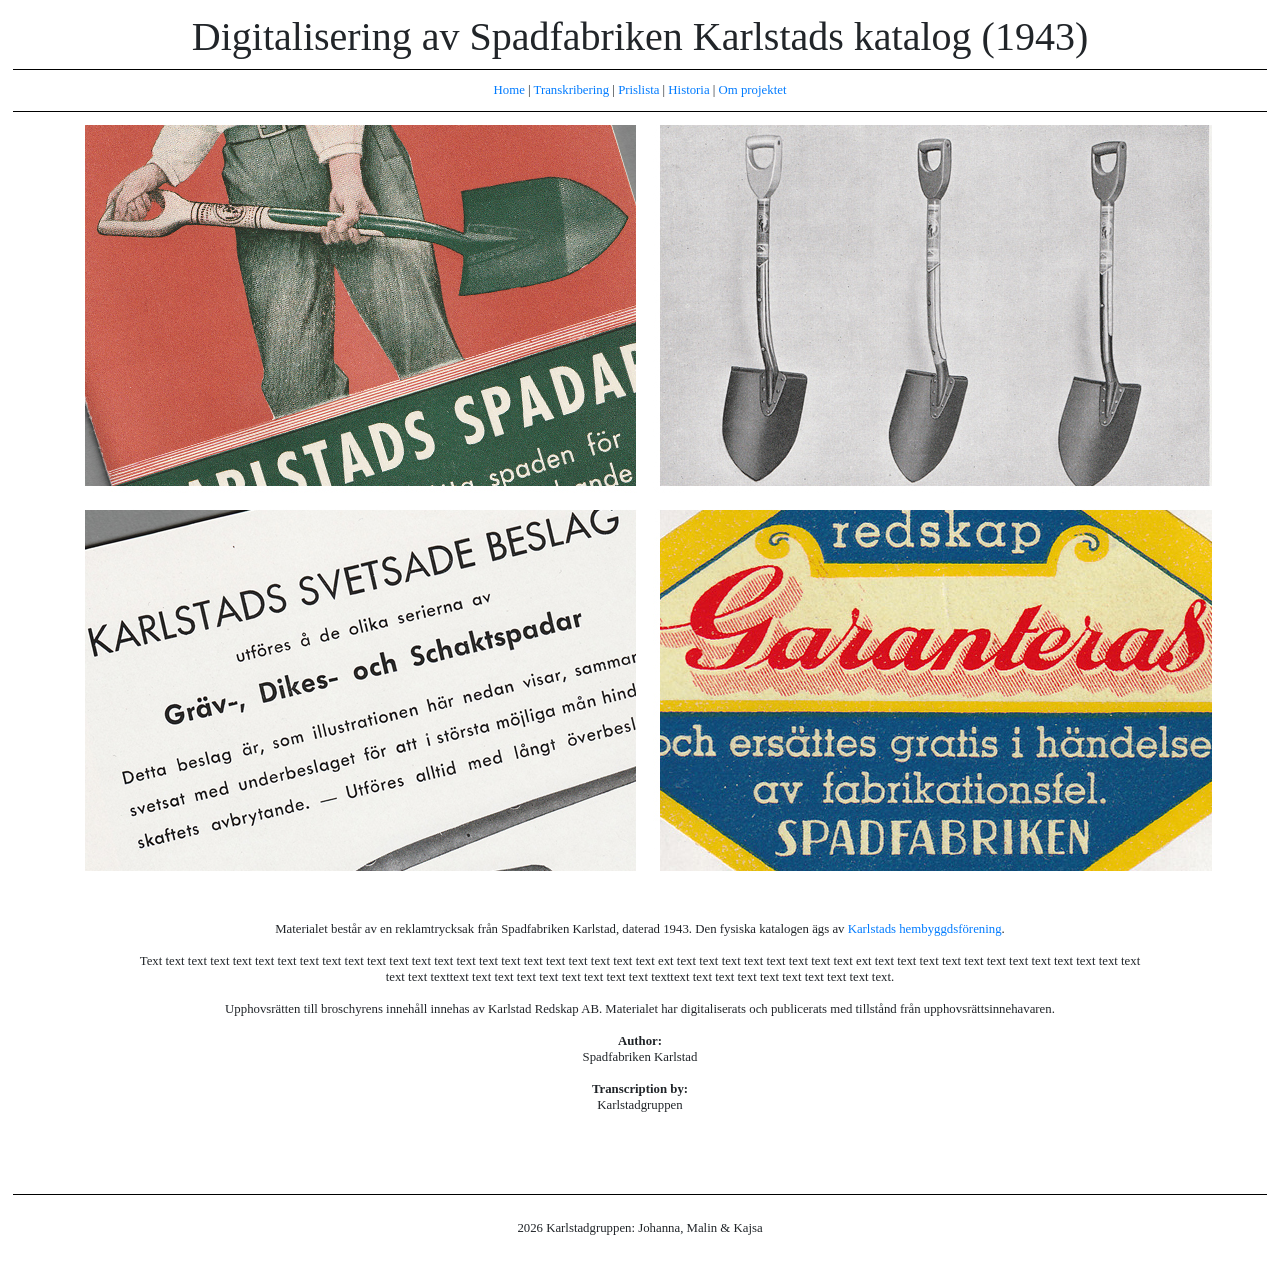
==== docs/index.html @ 49611ea3 "TEI-fil samt uppdatering HTML TEI-fil samt uppdatering av bild-sökväg i HTML" ====
<!DOCTYPE html>
<!DOCTYPE HTML>
<html lang="en" xml:lang="en">
   <head>
      <meta http-equiv="Content-Type" content="text/html; charset=UTF-8">
      <title>
                    
                    DCHM Template: Home
                </title>
      <link rel="stylesheet" href="https://stackpath.bootstrapcdn.com/bootstrap/4.3.1/css/bootstrap.min.css" integrity="sha384-ggOyR0iXCbMQv3Xipma34MD+dH/1fQ784/j6cY/iJTQUOhcWr7x9JvoRxT2MZw1T" crossorigin="anonymous">
      <link rel="stylesheet" href="assets/css/main.css">
      <link rel="stylesheet" href="assets/css/desktop.css">
   </head>
   <body>
      <header>
         <h1>Digitalisering av Spadfabriken Karlstads katalog (1943)</h1>
      </header>
      <nav id="sitenav"><a href="index.html">Home</a> |
         <a href="transkribering.html">Transkribering</a> |
      <a href="prislista.html">Prislista</a> |
      <a href="historia.html">Historia</a> |
      <a href="om.html">Om projektet</a> 
         </nav>
      <main id="manuscript">
         <div class="container">
            <div>

                  <article id="collage"><img class="large" src="assets/img/documents/Karlstads-spadar-collage.jpg">                    
             
            </div>
            <div class="row">
               <div class="col-sm">
                  <article id="details">
                     <p>Materialet består av en reklamtrycksak från Spadfabriken Karlstad, daterad 1943. Den
                        fysiska katalogen ägs av <a href="https://www.hembygd.se/karlstads-hembygdsf-rening">Karlstads
                        hembyggdsförening</a>. 
                        
                        <p>Text text text text text text text text text text text text text text text text text text text text text text text ext text text text text text text text text ext text text text text text text text text text text text text text text texttext text text text text text text text text texttext text text text text text text text text text.</p>
                        
                   </p>

                        <p>Upphovsrätten till broschyrens innehåll innehas av Karlstad Redskap AB. Materialet har digitaliserats och publicerats med tillstånd från upphovsrättsinnehavaren.</p>
                     <p><strong>Author:</strong><br>Spadfabriken Karlstad</p>
                     <p><strong>Transcription by:</strong><br>Karlstadgruppen<br></p>
                  </article>
               </div>
            </div>
         </div>
      </main>
      <footer>
         <div class="row" id="footer">
            <div class="col-sm copyright">
                 <div>
                  
                  2026 Karlstadgruppen: Johanna, Malin &amp; Kajsa
                              
            </div>
            </div>
         </div>
      </footer><script src="https://code.jquery.com/jquery-3.3.1.slim.min.js" integrity="sha384-q8i/X+965DzO0rT7abK41JStQIAqVgRVzpbzo5smXKp4YfRvH+8abtTE1Pi6jizo" crossorigin="anonymous"></script><script src="https://cdn.jsdelivr.net/npm/popper.js@1.14.3/dist/umd/popper.min.js" integrity="sha384-ZMP7rVo3mIykV+2+9J3UJ46jBk0WLaUAdn689aCwoqbBJiSnjAK/l8WvCWPIPm49" crossorigin="anonymous"></script><script src="https://cdn.jsdelivr.net/npm/bootstrap@4.1.3/dist/js/bootstrap.min.js" integrity="sha384-ChfqqxuZUCnJSK3+MXmPNIyE6ZbWh2IMqE241rYiqJxyMiZ6OW/JmZQ5stwEULTy" crossorigin="anonymous"></script></body>
</html>
---- docs/assets/css/main.css ----
body {
	padding: 1vw;
	font-family: 'Palatino','Palatino Linotype','Palatino LT STD','Book Antiqua','Georgia,serif';
	line-height: 1.25;
	font-size: 1vw;
  width: 100%;
	}

h1, h2, h3, nav, footer {
    text-align: center;
}

nav {
    margin-bottom: 1vw;
    border-top: 1px solid black;
    border-bottom: 1px solid black;
    padding: 1vw;
}

h2 {
    padding: 1vw;
}

h3 {
    font-weight: bold;
    padding: 1vw;
    
}

#details {
    padding: 2vw;
    margin: 1vw;
    text-align: center;    
}

footer {
    border-top: 1px solid black;
    padding-top: 1vw;
    margin-top: 1vw;
}

.copyright {
    width: 50%;
    margin: auto;
}

.copyright_logos, .copyright_text {
    display: inline;
}

.copyright_logo {
		width: 1vw;
		margin:.15vw;
	}

.row {
    padding: 1vw;
}


#collection {
    display: flex;
}

.thumbnail {
    margin: 5px;
    border: 1px solid black;
    width: 100px;
}

.img-full {
    margin: 5px;
    border: 1px solid black;
    width: 500px;
}
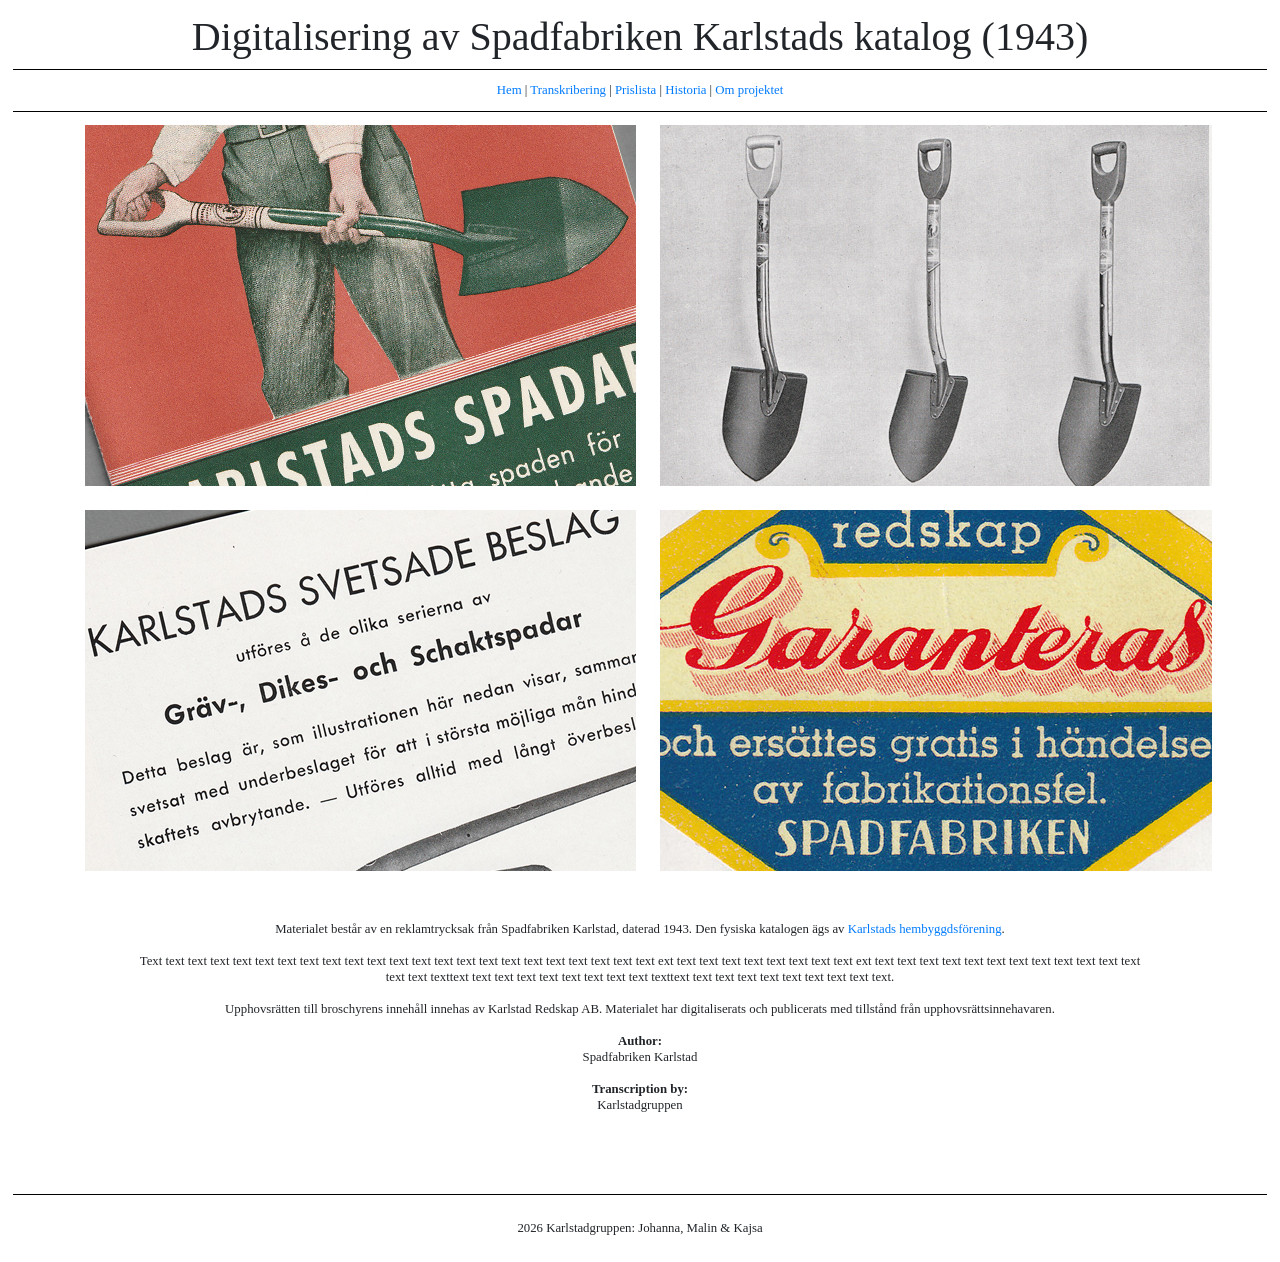
==== commit a5c5bf75: "Ändrade i menyn och fliknamnen Ändrade från Home till Hem och ändrade flikarnas namn" ====
--- a/docs/index.html
+++ b/docs/index.html
@@ -5,7 +5,7 @@
       <meta http-equiv="Content-Type" content="text/html; charset=UTF-8">
       <title>
                     
-                    DCHM Template: Home
+                    Hem
                 </title>
       <link rel="stylesheet" href="https://stackpath.bootstrapcdn.com/bootstrap/4.3.1/css/bootstrap.min.css" integrity="sha384-ggOyR0iXCbMQv3Xipma34MD+dH/1fQ784/j6cY/iJTQUOhcWr7x9JvoRxT2MZw1T" crossorigin="anonymous">
       <link rel="stylesheet" href="assets/css/main.css">
@@ -15,7 +15,7 @@
       <header>
          <h1>Digitalisering av Spadfabriken Karlstads katalog (1943)</h1>
       </header>
-      <nav id="sitenav"><a href="index.html">Home</a> |
+      <nav id="sitenav"><a href="index.html">Hem</a> |
          <a href="transkribering.html">Transkribering</a> |
       <a href="prislista.html">Prislista</a> |
       <a href="historia.html">Historia</a> |
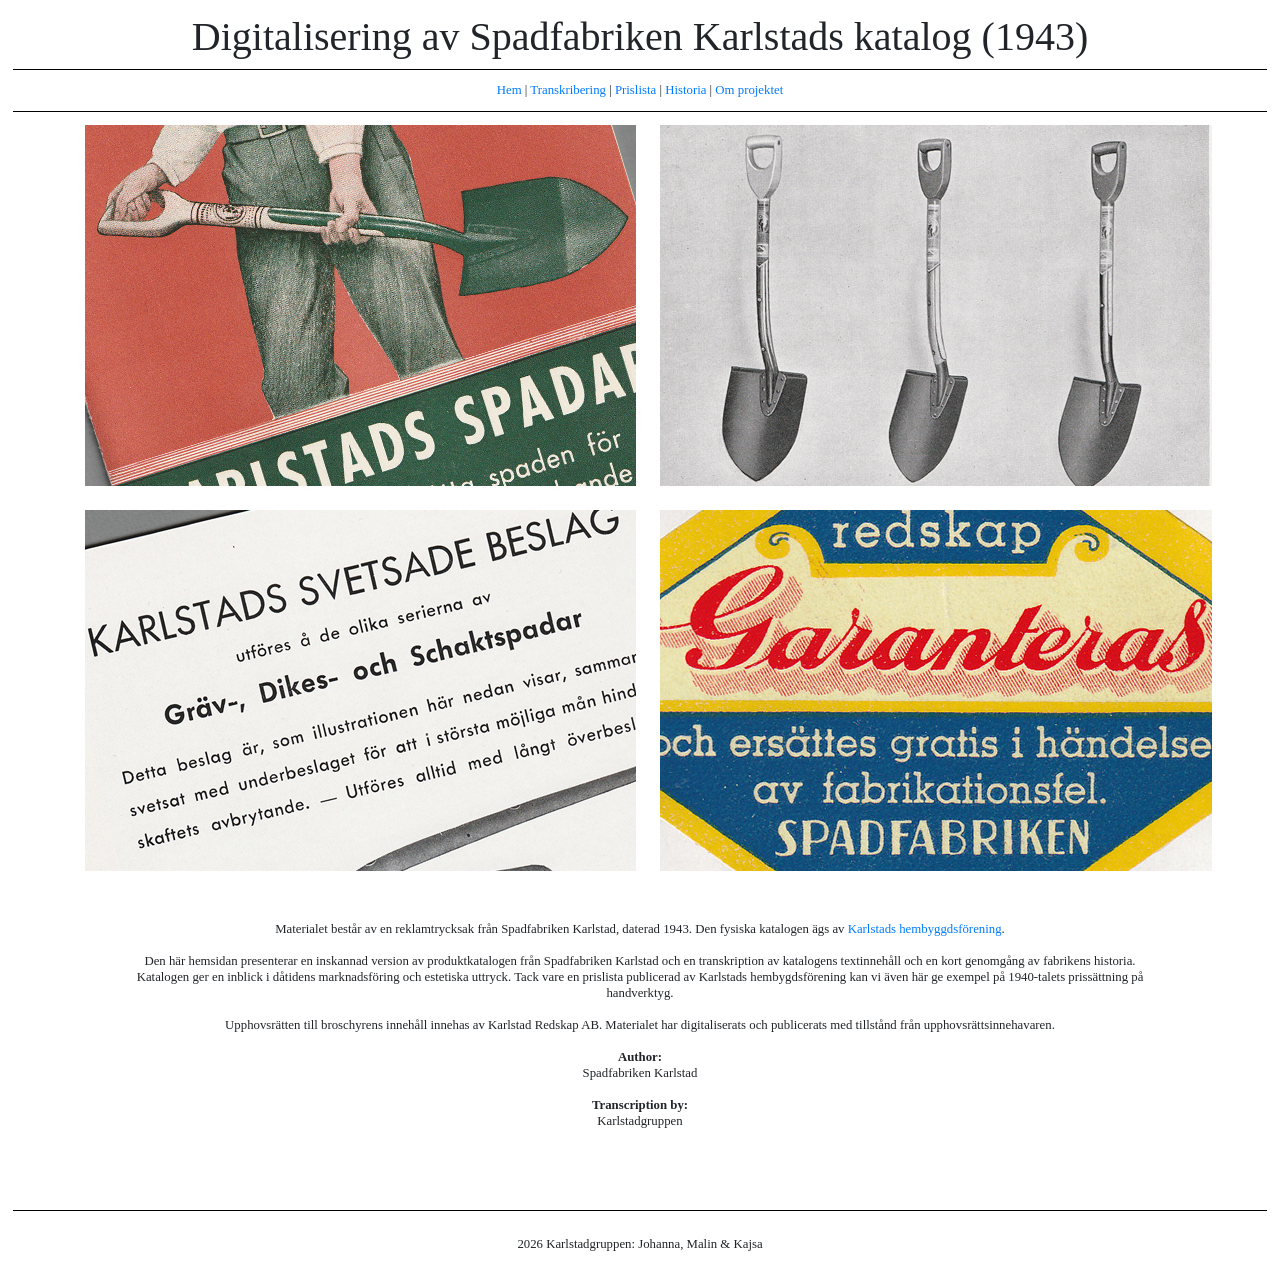
==== commit f279ccbe: "Uppdatering text index.html" ====
--- a/docs/index.html
+++ b/docs/index.html
@@ -35,8 +35,14 @@
                         fysiska katalogen ägs av <a href="https://www.hembygd.se/karlstads-hembygdsf-rening">Karlstads
                         hembyggdsförening</a>. 
                         
-                        <p>Text text text text text text text text text text text text text text text text text text text text text text text ext text text text text text text text text ext text text text text text text text text text text text text text text texttext text text text text text text text text texttext text text text text text text text text text.</p>
-                        
+                        <p> Den här hemsidan presenterar en inskannad version av produktkatalogen från Spadfabriken Karlstad och 
+                           en transkription av katalogens textinnehåll och en kort genomgång av fabrikens historia. 
+                           Katalogen ger en
+                           inblick i dåtidens marknadsföring och estetiska uttryck. Tack vare en prislista publicerad av Karlstads hembygdsförening
+                           kan vi även här ge exempel på 1940-talets prissättning på handverktyg.
+                     
+                          
+               
                    </p>
 
                         <p>Upphovsrätten till broschyrens innehåll innehas av Karlstad Redskap AB. Materialet har digitaliserats och publicerats med tillstånd från upphovsrättsinnehavaren.</p>
@@ -58,4 +64,4 @@
             </div>
          </div>
       </footer><script src="https://code.jquery.com/jquery-3.3.1.slim.min.js" integrity="sha384-q8i/X+965DzO0rT7abK41JStQIAqVgRVzpbzo5smXKp4YfRvH+8abtTE1Pi6jizo" crossorigin="anonymous"></script><script src="https://cdn.jsdelivr.net/npm/popper.js@1.14.3/dist/umd/popper.min.js" integrity="sha384-ZMP7rVo3mIykV+2+9J3UJ46jBk0WLaUAdn689aCwoqbBJiSnjAK/l8WvCWPIPm49" crossorigin="anonymous"></script><script src="https://cdn.jsdelivr.net/npm/bootstrap@4.1.3/dist/js/bootstrap.min.js" integrity="sha384-ChfqqxuZUCnJSK3+MXmPNIyE6ZbWh2IMqE241rYiqJxyMiZ6OW/JmZQ5stwEULTy" crossorigin="anonymous"></script></body>
-</html>+</html>
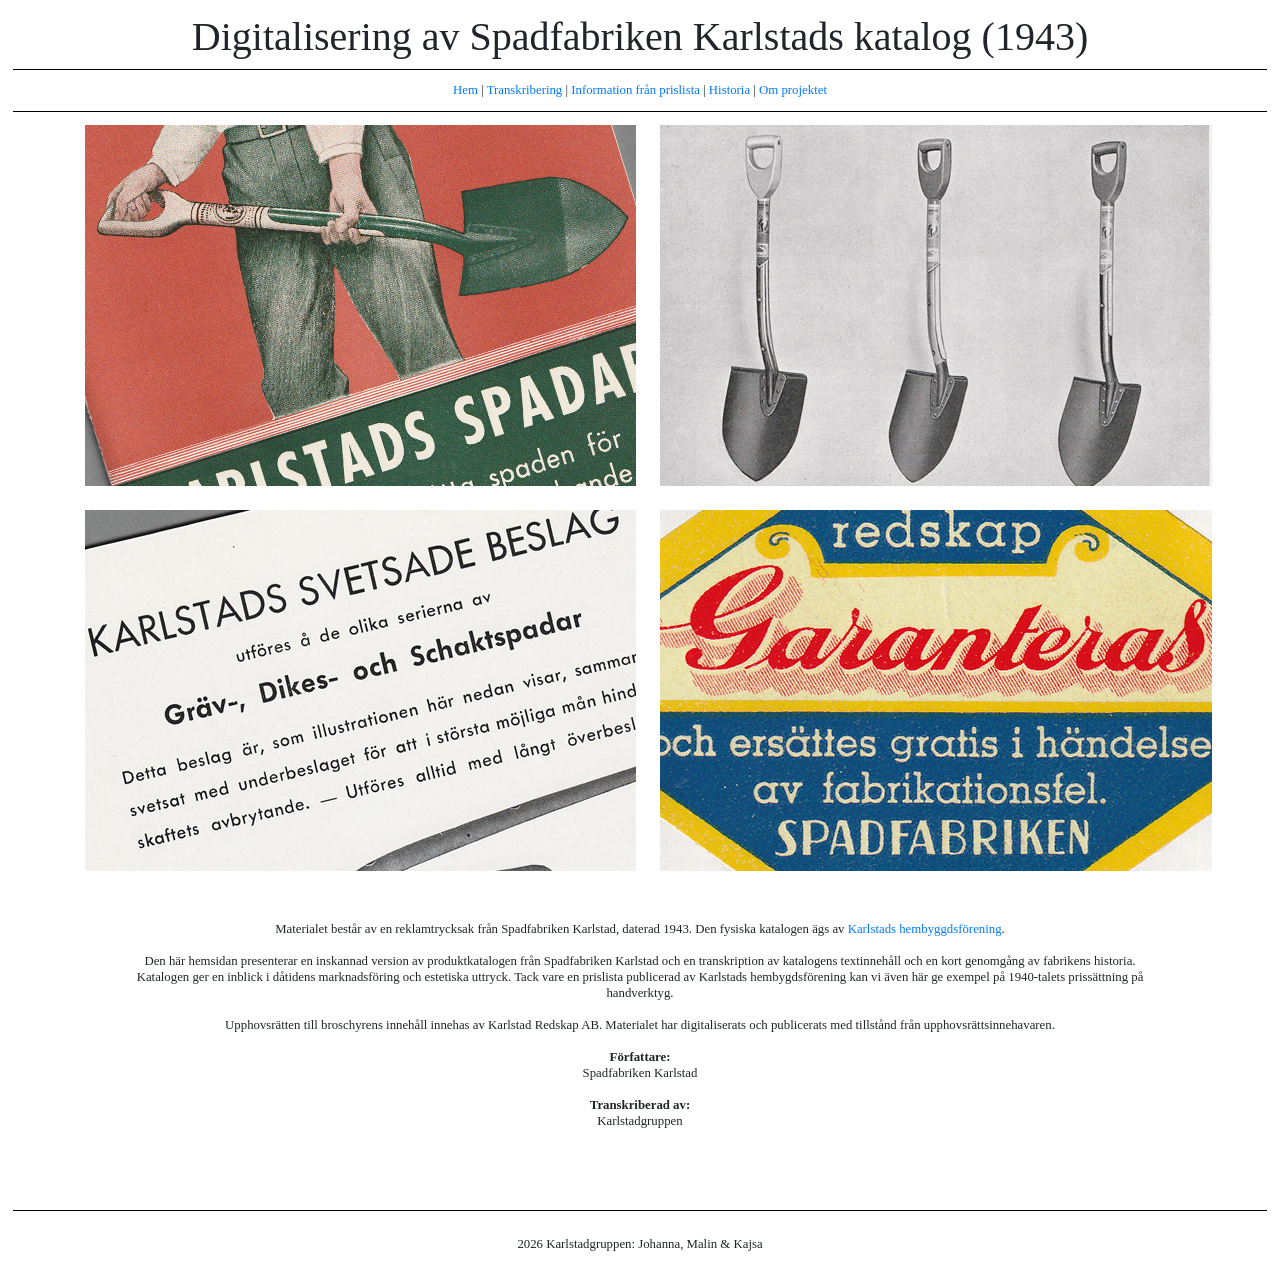
==== commit c4f93694: "HTML: Ändrat från prislista till information från prislista HTML: Ändrat från prislista till informa" ====
--- a/docs/index.html
+++ b/docs/index.html
@@ -17,7 +17,7 @@
       </header>
       <nav id="sitenav"><a href="index.html">Hem</a> |
          <a href="transkribering.html">Transkribering</a> |
-      <a href="prislista.html">Prislista</a> |
+      <a href="prislista.html">Information från prislista</a> |
       <a href="historia.html">Historia</a> |
       <a href="om.html">Om projektet</a> 
          </nav>
@@ -46,8 +46,8 @@
                    </p>
 
                         <p>Upphovsrätten till broschyrens innehåll innehas av Karlstad Redskap AB. Materialet har digitaliserats och publicerats med tillstånd från upphovsrättsinnehavaren.</p>
-                     <p><strong>Author:</strong><br>Spadfabriken Karlstad</p>
-                     <p><strong>Transcription by:</strong><br>Karlstadgruppen<br></p>
+                     <p><strong>Författare:</strong><br>Spadfabriken Karlstad</p>
+                     <p><strong>Transkriberad av:</strong><br>Karlstadgruppen<br></p>
                   </article>
                </div>
             </div>
--- a/docs/assets/css/main.css
+++ b/docs/assets/css/main.css
@@ -10,6 +10,11 @@
 
 h1, h2, h3, nav, footer {
     text-align: center;
+}
+
+h4  {
+    text-align: left;
+    padding-bottom: 1vw;
 }
 
 nav {
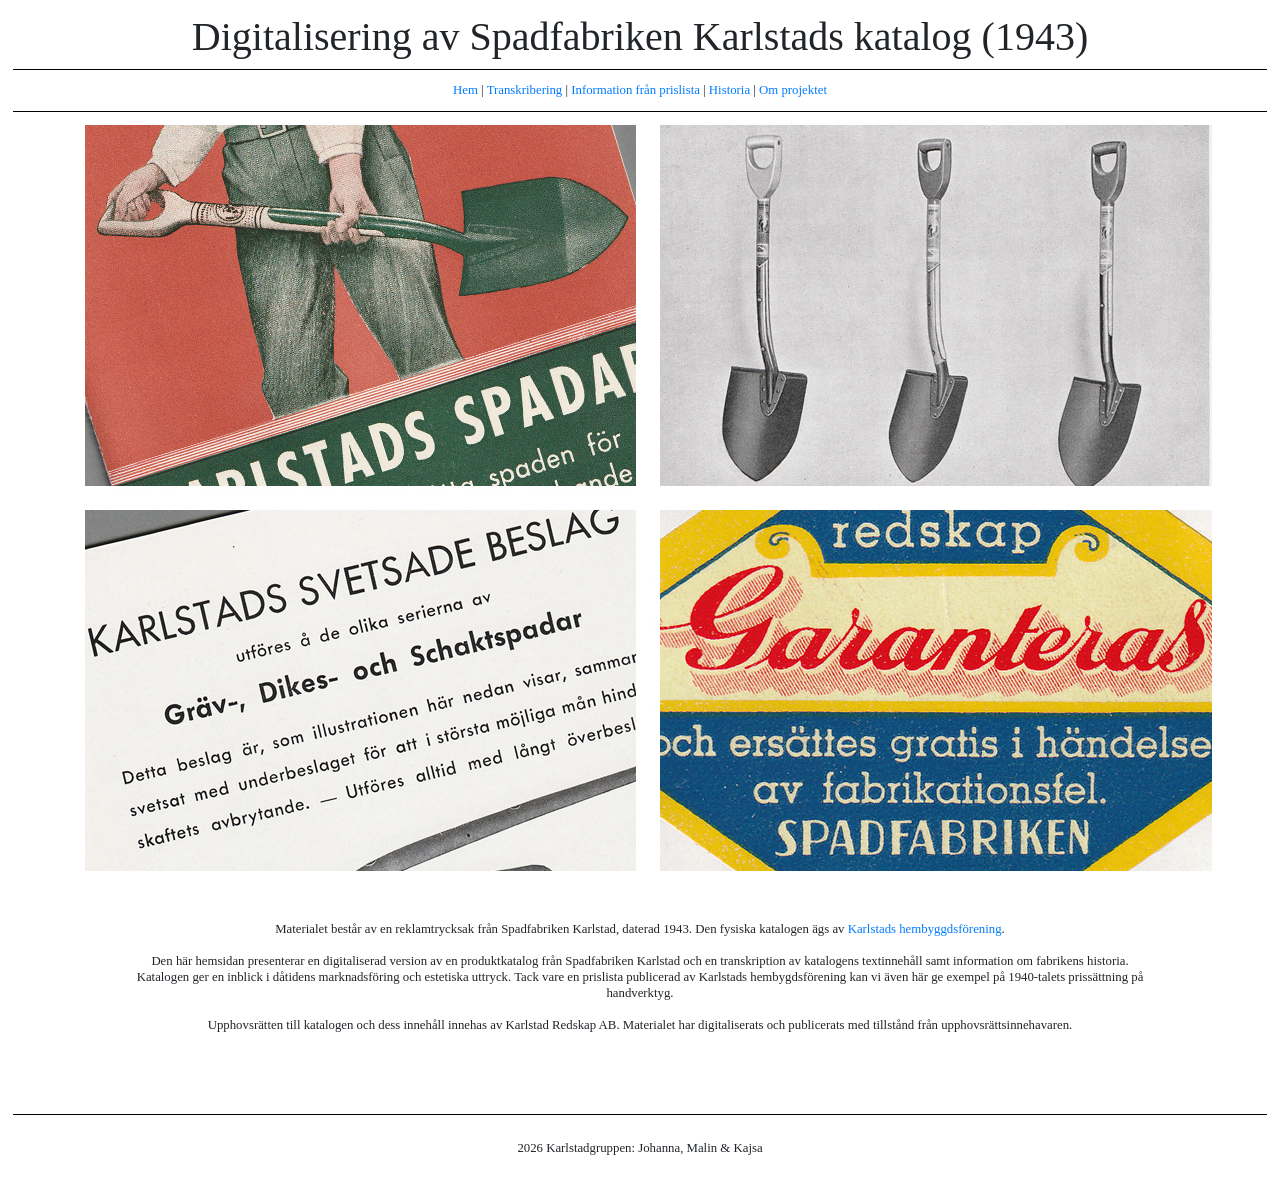
==== commit a5d9d627: "TEI HTML GitHub Några ändringar i TEI, HTML, License" ====
--- a/docs/index.html
+++ b/docs/index.html
@@ -35,8 +35,8 @@
                         fysiska katalogen ägs av <a href="https://www.hembygd.se/karlstads-hembygdsf-rening">Karlstads
                         hembyggdsförening</a>. 
                         
-                        <p> Den här hemsidan presenterar en inskannad version av produktkatalogen från Spadfabriken Karlstad och 
-                           en transkription av katalogens textinnehåll och en kort genomgång av fabrikens historia. 
+                        <p> Den här hemsidan presenterar en digitaliserad version av en produktkatalog från Spadfabriken Karlstad och 
+                           en transkription av katalogens textinnehåll samt information om fabrikens historia. 
                            Katalogen ger en
                            inblick i dåtidens marknadsföring och estetiska uttryck. Tack vare en prislista publicerad av Karlstads hembygdsförening
                            kan vi även här ge exempel på 1940-talets prissättning på handverktyg.
@@ -45,9 +45,8 @@
                
                    </p>
 
-                        <p>Upphovsrätten till broschyrens innehåll innehas av Karlstad Redskap AB. Materialet har digitaliserats och publicerats med tillstånd från upphovsrättsinnehavaren.</p>
-                     <p><strong>Författare:</strong><br>Spadfabriken Karlstad</p>
-                     <p><strong>Transkriberad av:</strong><br>Karlstadgruppen<br></p>
+                        <p>Upphovsrätten till katalogen och dess innehåll innehas av Karlstad Redskap AB. Materialet har digitaliserats och publicerats med tillstånd från upphovsrättsinnehavaren.</p>
+                     
                   </article>
                </div>
             </div>
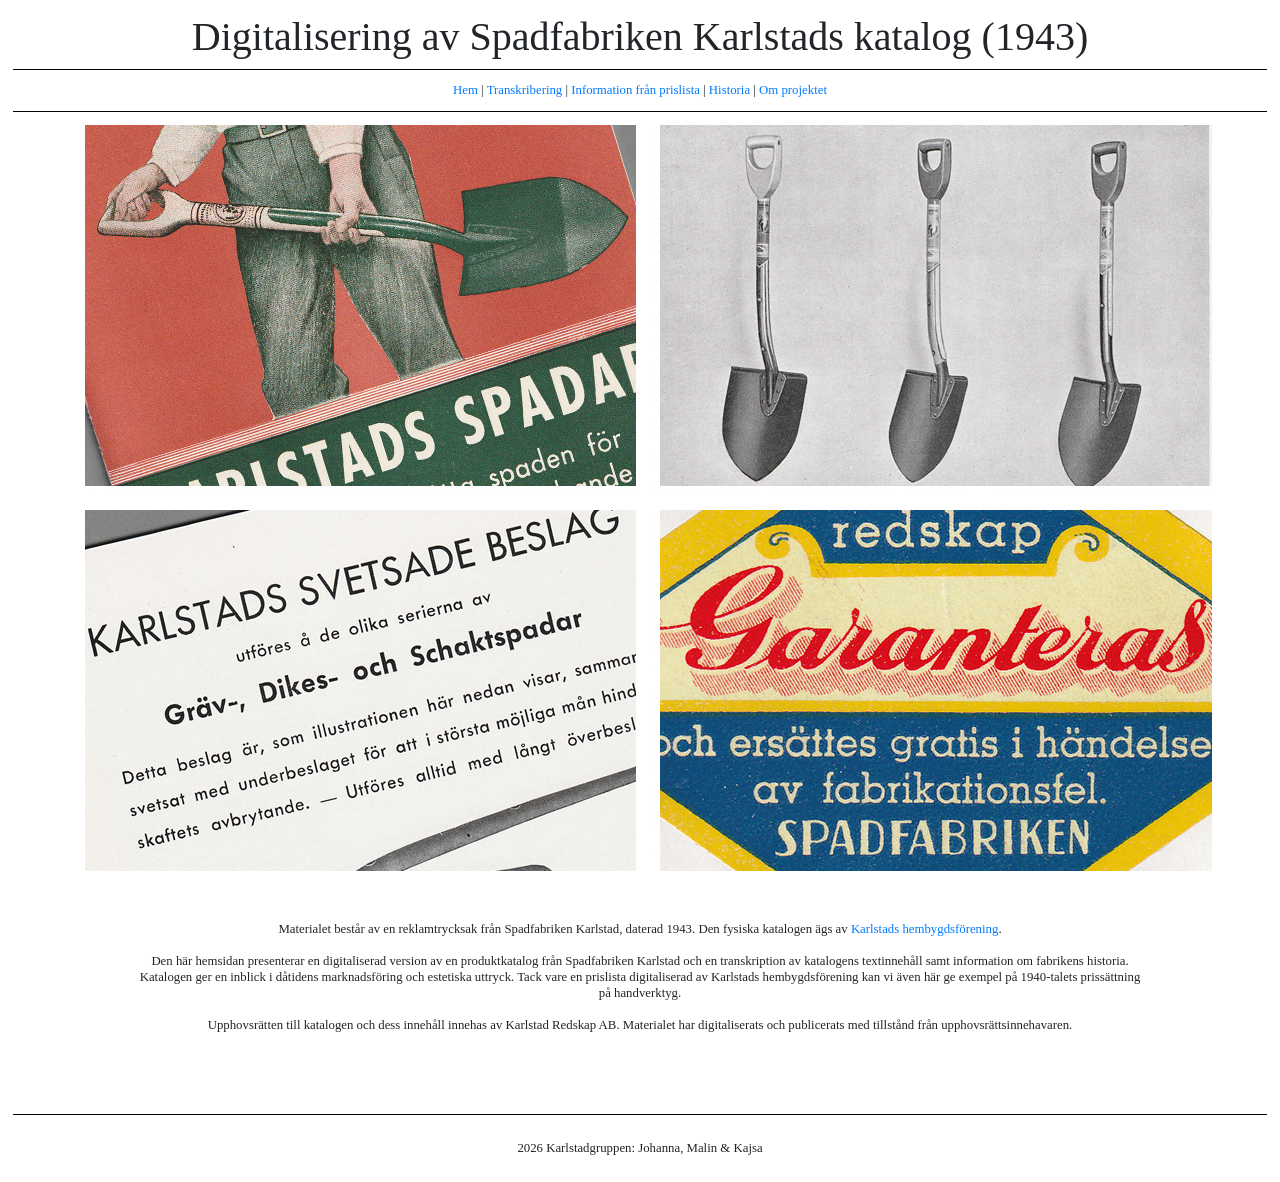
==== commit 9b0472da: "HTML och TEI ändingar Små korr" ====
--- a/docs/index.html
+++ b/docs/index.html
@@ -1,66 +1,76 @@
 <!DOCTYPE html>
-<!DOCTYPE HTML>
-<html lang="en" xml:lang="en">
-   <head>
-      <meta http-equiv="Content-Type" content="text/html; charset=UTF-8">
-      <title>
-                    
-                    Hem
-                </title>
-      <link rel="stylesheet" href="https://stackpath.bootstrapcdn.com/bootstrap/4.3.1/css/bootstrap.min.css" integrity="sha384-ggOyR0iXCbMQv3Xipma34MD+dH/1fQ784/j6cY/iJTQUOhcWr7x9JvoRxT2MZw1T" crossorigin="anonymous">
-      <link rel="stylesheet" href="assets/css/main.css">
-      <link rel="stylesheet" href="assets/css/desktop.css">
-   </head>
-   <body>
-      <header>
-         <h1>Digitalisering av Spadfabriken Karlstads katalog (1943)</h1>
-      </header>
-      <nav id="sitenav"><a href="index.html">Hem</a> |
-         <a href="transkribering.html">Transkribering</a> |
+<html lang="en" xml:lang="sv">
+
+<head>
+   <meta http-equiv="Content-Type" content="text/html; charset=UTF-8">
+   <title>Hem</title>
+   <link rel="stylesheet" href="https://stackpath.bootstrapcdn.com/bootstrap/4.3.1/css/bootstrap.min.css"
+      integrity="sha384-ggOyR0iXCbMQv3Xipma34MD+dH/1fQ784/j6cY/iJTQUOhcWr7x9JvoRxT2MZw1T" crossorigin="anonymous">
+   <link rel="stylesheet" href="assets/css/main.css">
+   <link rel="stylesheet" href="assets/css/desktop.css">
+</head>
+
+<body>
+   <header>
+      <h1>Digitalisering av Spadfabriken Karlstads katalog (1943)</h1>
+   </header>
+   <nav id="sitenav"><a href="index.html">Hem</a> |
+      <a href="transkribering.html">Transkribering</a> |
       <a href="prislista.html">Information från prislista</a> |
       <a href="historia.html">Historia</a> |
-      <a href="om.html">Om projektet</a> 
-         </nav>
-      <main id="manuscript">
-         <div class="container">
+      <a href="om.html">Om projektet</a>
+   </nav>
+   <main id="manuscript">
+      <div class="container">
+         <div>
+            <article id="collage">
+               <img class="large" alt="Collage" src="assets/img/documents/Karlstads-spadar-collage.jpg">
+            </article>
+         </div>
+         <div class="row">
+            <div class="col-sm">
+               <article id="details">
+                  <p>Materialet består av en reklamtrycksak från Spadfabriken Karlstad, daterad 1943. Den
+                     fysiska katalogen ägs av <a href="https://www.hembygd.se/karlstads-hembygdsf-rening">Karlstads
+                        hembygdsförening</a>.
+
+                  <p>Den här hemsidan presenterar en digitaliserad version av en produktkatalog från Spadfabriken
+                     Karlstad och
+                     en transkription av katalogens textinnehåll samt information om fabrikens historia.
+                     Katalogen ger en
+                     inblick i dåtidens marknadsföring och estetiska uttryck. Tack vare en prislista digitaliserad av
+                     Karlstads hembygdsförening
+                     kan vi även här ge exempel på 1940-talets prissättning på handverktyg.
+                  </p>
+
+                  <p>Upphovsrätten till katalogen och dess innehåll innehas av Karlstad Redskap AB. Materialet har
+                     digitaliserats och publicerats med tillstånd från upphovsrättsinnehavaren.</p>
+
+               </article>
+            </div>
+         </div>
+      </div>
+   </main>
+   <footer>
+      <div class="row" id="footer">
+         <div class="col-sm copyright">
             <div>
 
-                  <article id="collage"><img class="large" src="assets/img/documents/Karlstads-spadar-collage.jpg">                    
-             
-            </div>
-            <div class="row">
-               <div class="col-sm">
-                  <article id="details">
-                     <p>Materialet består av en reklamtrycksak från Spadfabriken Karlstad, daterad 1943. Den
-                        fysiska katalogen ägs av <a href="https://www.hembygd.se/karlstads-hembygdsf-rening">Karlstads
-                        hembyggdsförening</a>. 
-                        
-                        <p> Den här hemsidan presenterar en digitaliserad version av en produktkatalog från Spadfabriken Karlstad och 
-                           en transkription av katalogens textinnehåll samt information om fabrikens historia. 
-                           Katalogen ger en
-                           inblick i dåtidens marknadsföring och estetiska uttryck. Tack vare en prislista publicerad av Karlstads hembygdsförening
-                           kan vi även här ge exempel på 1940-talets prissättning på handverktyg.
-                     
-                          
-               
-                   </p>
+               2026 Karlstadgruppen: Johanna, Malin &amp; Kajsa
 
-                        <p>Upphovsrätten till katalogen och dess innehåll innehas av Karlstad Redskap AB. Materialet har digitaliserats och publicerats med tillstånd från upphovsrättsinnehavaren.</p>
-                     
-                  </article>
-               </div>
             </div>
          </div>
-      </main>
-      <footer>
-         <div class="row" id="footer">
-            <div class="col-sm copyright">
-                 <div>
-                  
-                  2026 Karlstadgruppen: Johanna, Malin &amp; Kajsa
-                              
-            </div>
-            </div>
-         </div>
-      </footer><script src="https://code.jquery.com/jquery-3.3.1.slim.min.js" integrity="sha384-q8i/X+965DzO0rT7abK41JStQIAqVgRVzpbzo5smXKp4YfRvH+8abtTE1Pi6jizo" crossorigin="anonymous"></script><script src="https://cdn.jsdelivr.net/npm/popper.js@1.14.3/dist/umd/popper.min.js" integrity="sha384-ZMP7rVo3mIykV+2+9J3UJ46jBk0WLaUAdn689aCwoqbBJiSnjAK/l8WvCWPIPm49" crossorigin="anonymous"></script><script src="https://cdn.jsdelivr.net/npm/bootstrap@4.1.3/dist/js/bootstrap.min.js" integrity="sha384-ChfqqxuZUCnJSK3+MXmPNIyE6ZbWh2IMqE241rYiqJxyMiZ6OW/JmZQ5stwEULTy" crossorigin="anonymous"></script></body>
-</html>
+      </div>
+   </footer>
+   <script src="https://code.jquery.com/jquery-3.3.1.slim.min.js"
+      integrity="sha384-q8i/X+965DzO0rT7abK41JStQIAqVgRVzpbzo5smXKp4YfRvH+8abtTE1Pi6jizo"
+      crossorigin="anonymous"></script>
+   <script src="https://cdn.jsdelivr.net/npm/popper.js@1.14.3/dist/umd/popper.min.js"
+      integrity="sha384-ZMP7rVo3mIykV+2+9J3UJ46jBk0WLaUAdn689aCwoqbBJiSnjAK/l8WvCWPIPm49"
+      crossorigin="anonymous"></script>
+   <script src="https://cdn.jsdelivr.net/npm/bootstrap@4.1.3/dist/js/bootstrap.min.js"
+      integrity="sha384-ChfqqxuZUCnJSK3+MXmPNIyE6ZbWh2IMqE241rYiqJxyMiZ6OW/JmZQ5stwEULTy"
+      crossorigin="anonymous"></script>
+</body>
+
+</html>
--- a/docs/assets/css/main.css
+++ b/docs/assets/css/main.css
@@ -1,18 +1,20 @@
+body {
+    padding: 1vw;
+    font-family: 'Palatino', 'Palatino Linotype', 'Palatino LT STD', 'Book Antiqua', 'Georgia,serif';
+    line-height: 1.25;
+    font-size: 1vw;
+    width: 100%;
+}
 
-
-body {
-	padding: 1vw;
-	font-family: 'Palatino','Palatino Linotype','Palatino LT STD','Book Antiqua','Georgia,serif';
-	line-height: 1.25;
-	font-size: 1vw;
-  width: 100%;
-	}
-
-h1, h2, h3, nav, footer {
+h1,
+h2,
+h3,
+nav,
+footer {
     text-align: center;
 }
 
-h4  {
+h4 {
     text-align: left;
     padding-bottom: 1vw;
 }
@@ -31,13 +33,13 @@
 h3 {
     font-weight: bold;
     padding: 1vw;
-    
+
 }
 
 #details {
     padding: 2vw;
     margin: 1vw;
-    text-align: center;    
+    text-align: center;
 }
 
 footer {
@@ -51,14 +53,15 @@
     margin: auto;
 }
 
-.copyright_logos, .copyright_text {
+.copyright_logos,
+.copyright_text {
     display: inline;
 }
 
 .copyright_logo {
-		width: 1vw;
-		margin:.15vw;
-	}
+    width: 1vw;
+    margin: .15vw;
+}
 
 .row {
     padding: 1vw;
